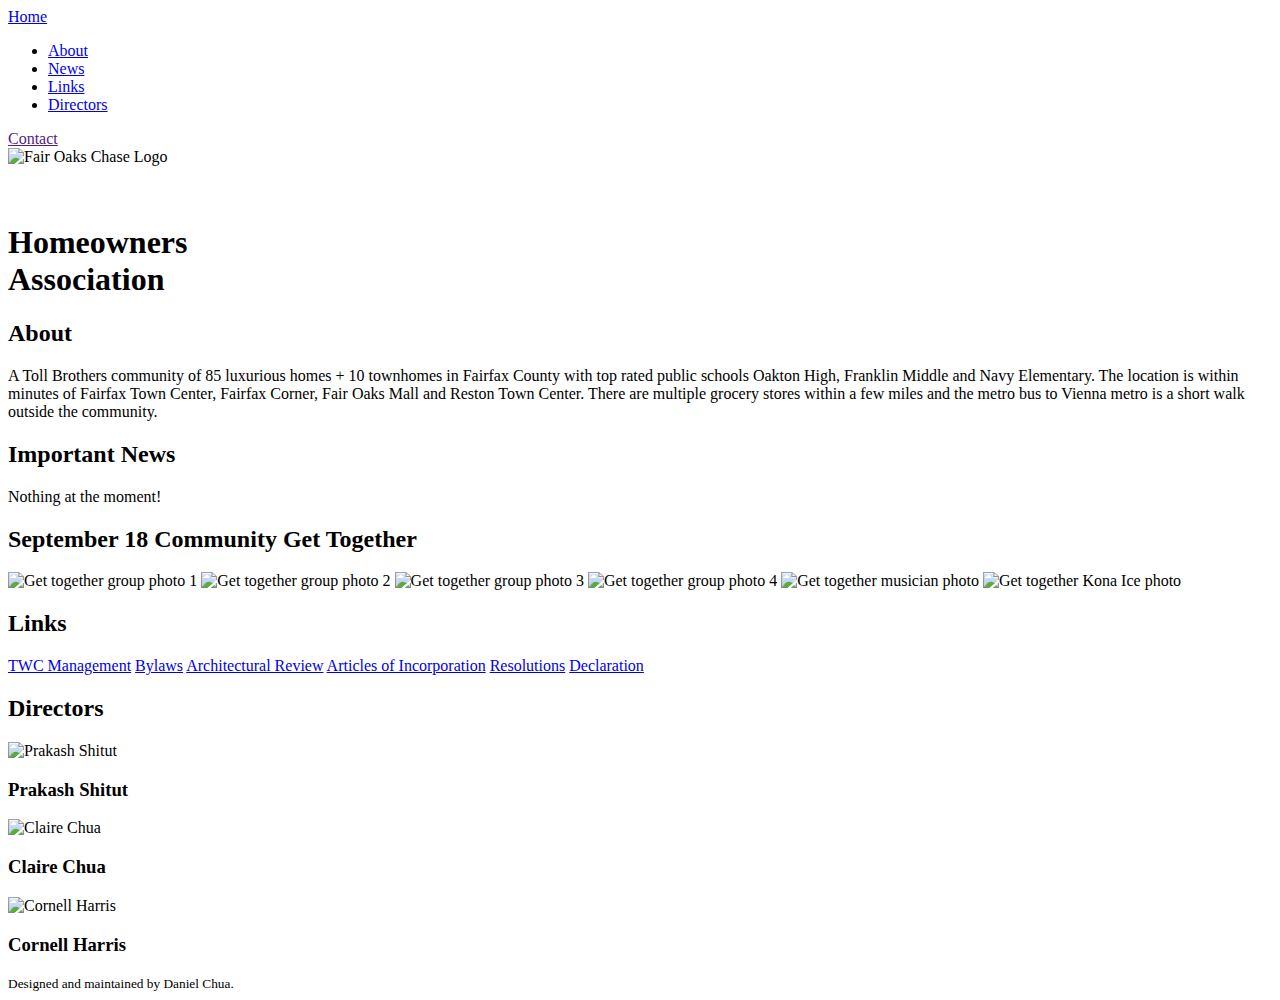
==== index.html @ 2e27244b "fix navbar links" ====
<!DOCTYPE html>
<html lang="en">
<head>
  <meta charset="UTF-8">
  <meta http-equiv="X-UA-Compatible" content="IE=edge">
  <meta name="viewport" content="width=device-width, initial-scale=1.0">
  <meta name="author" content="Daniel Chua" />
  <meta name="description" content="Neighborhood in Fairfax, VA." />
  <meta name="keywords" content="VA, Virginia, neighborhood, Fairfax" />

  <title>Fair Oaks Chase HOA</title>
  <link rel="stylesheet" href="style.css">
  <link rel="icon" href="assets/logo.jpg">
</head>
<body>
  <header>
    <nav class="navbar">
      <a href="index.html" class="links hover-color">Home</a>
      <ul>
        <li><a href="#about" class="links hover-color">About</a></li>
        <li><a href="#news" class="links hover-color">News</a></li>
        <li><a href="#links" class="links hover-color">Links</a></li>
        <li><a href="#directors" class="links">Directors</a></li>
      </ul>
      <a href="" class="links hover-color">Contact</a>
    </nav>
  </header>
  <section class="intro">
    <img src="assets/logo.jpg" alt="Fair Oaks Chase Logo">
    <div class="intro-title">
      <h1>
        <br>
        Homeowners <br>
        Association
      </h1>
    </div>
  </section>
  <section id="about" class="about-section dark-section">
    <div class="text-card hover-up">
      <h2>About</h2>
      <p>A  Toll Brothers community of 85 luxurious homes + 10 townhomes in Fairfax County with top rated public schools Oakton High, Franklin Middle and Navy Elementary. The location is within minutes of Fairfax Town Center, Fairfax Corner, Fair Oaks Mall and Reston Town Center. There are multiple grocery stores within a few miles and the metro bus to Vienna metro is a short walk outside the community.</p>
    </div>
  </section>
  <section id="news">
    <div class="text-card hover-up">
      <h2>Important News</h2>
      <p>Nothing at the moment!</p>
    </div>
  </section>
  <section class="get-together dark-section">
    <h2>September 18 Community Get Together</h2>
    <div class="get-together-photos">
        <img class="hover-up" src="assets/group1.jpg" alt="Get together group photo 1">
        <img class="hover-up" src="assets/group2.jpg" alt="Get together group photo 2">
        <img class="hover-up" src="assets/group3.jpg" alt="Get together group photo 3">
        <img class="hover-up" src="assets/group4.jpg" alt="Get together group photo 4">
        <img class="hover-up" src="assets/music1.jpg" alt="Get together musician photo">
        <img class="hover-up" src="assets/konaIce.jpg" alt="Get together Kona Ice photo">
    </div>
  </section>
  <section id="links" class="links-section light-section">
    <div class="text-card">
      <h2>Links</h2>
      <div class="link-grid">
        <a class="hover-link-button" target="_blank" href="http://twcmanagement.com/twc/outside_home.asp">TWC Management</a>
        <a class="hover-link-button" target="_blank" href="files/Bylaws.pdf">Bylaws</a>
        <a class="hover-link-button" target="_blank" href="files/Architectural_Review_Board.pdf">Architectural Review</a>
        <a class="hover-link-button" target="_blank" href="files/Articles_Of_Incorporation.pdf">Articles of Incorporation</a>
        <a class="hover-link-button" target="_blank" href="files/Resolutions.pdf">Resolutions</a>
        <a class="hover-link-button" target="_blank" href="files/Declaration.pdf">Declaration</a>
      </div>
    </div>
  </section>
  <section id="directors" class="dark-section">
    <h2>Directors</h2>
    <div class="directors-list">
      <div class="profile">
        <img src="assets/user.jpg" alt="Prakash Shitut" class="hover-up">
        <h3>Prakash Shitut</h3>
      </div>
      <div class="profile">
        <img src="assets/chua.jpg" alt="Claire Chua" class="hover-up">
        <h3>Claire Chua</h3>
      </div>
      <div class="profile">
        <img src="assets/harris.jpg" alt="Cornell Harris" class="hover-up">
        <h3>Cornell Harris</h3>
      </div>
    </div>
  </section>

  <footer>
    <small>Designed and maintained by Daniel Chua.</small>
  </footer>
</body>
</html>
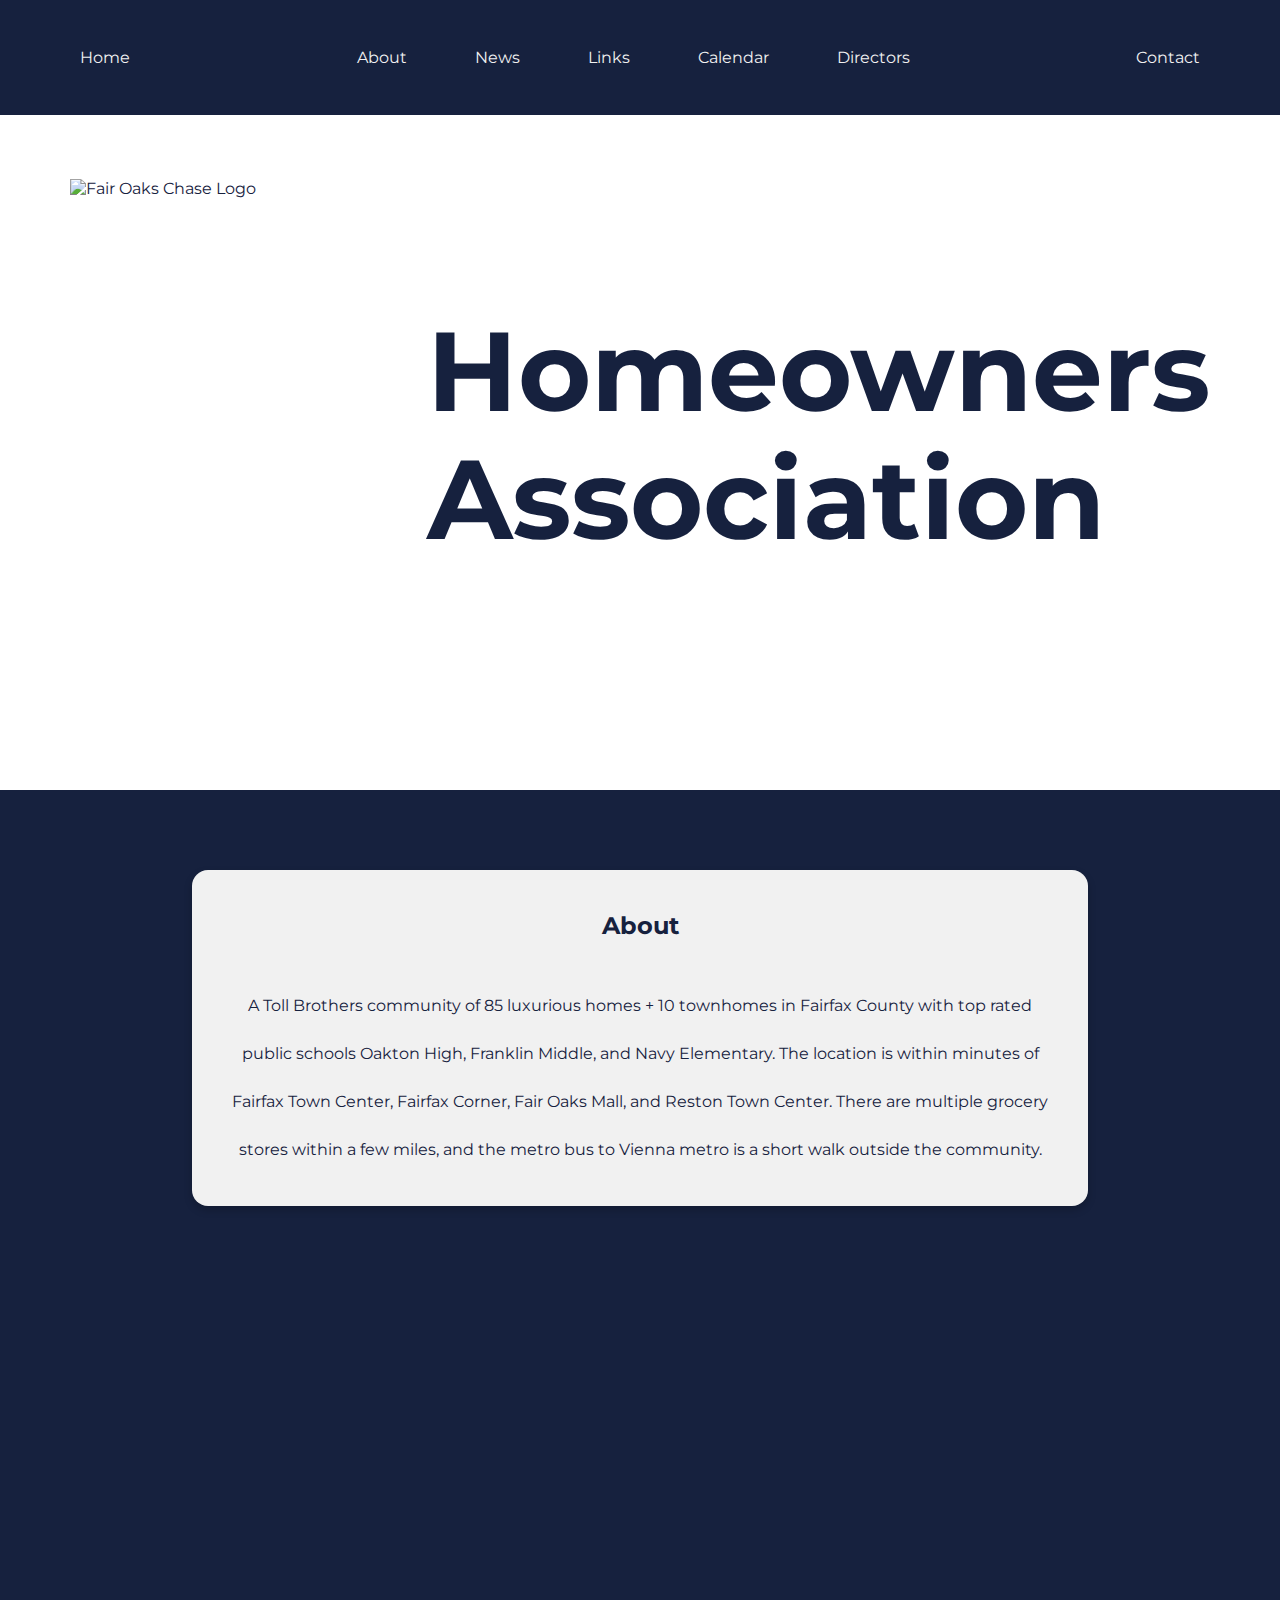
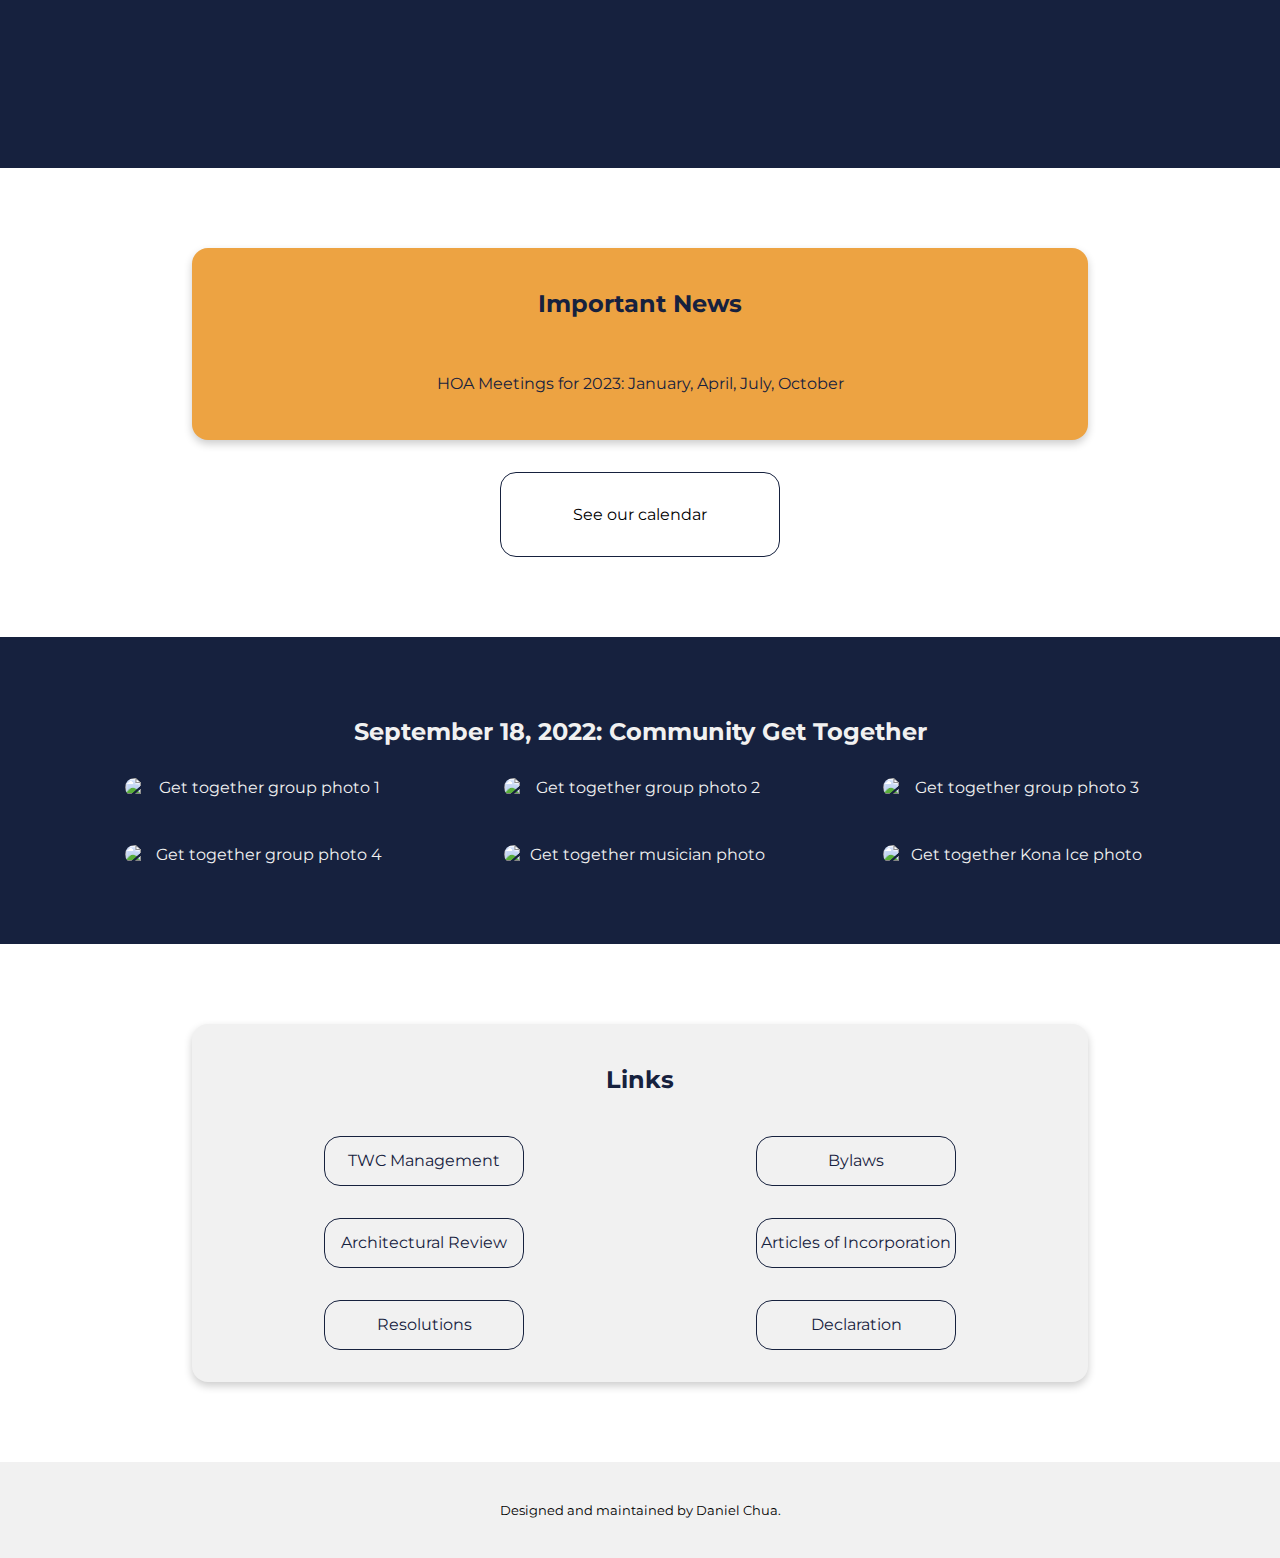
==== commit 021f6f24: "add calendar, map, and more" ====
--- a/index.html
+++ b/index.html
@@ -8,8 +8,8 @@
   <meta name="description" content="Neighborhood in Fairfax, VA." />
   <meta name="keywords" content="VA, Virginia, neighborhood, Fairfax" />
 
-  <title>Fair Oaks Chase HOA</title>
-  <link rel="stylesheet" href="style.css">
+  <title>Fair Oaks Chase Home</title>
+  <link rel="stylesheet" href="css/style.css">
   <link rel="icon" href="assets/logo.jpg">
 </head>
 <body>
@@ -20,9 +20,10 @@
         <li><a href="#about" class="links hover-color">About</a></li>
         <li><a href="#news" class="links hover-color">News</a></li>
         <li><a href="#links" class="links hover-color">Links</a></li>
-        <li><a href="#directors" class="links">Directors</a></li>
+        <li><a href="calendar.html" class="links hover-color">Calendar</a></li>
+        <li><a href="directors.html" class="links">Directors</a></li>
       </ul>
-      <a href="" class="links hover-color">Contact</a>
+      <a href="mailto:focdirectors@gmail.com" class="links hover-color">Contact</a>
     </nav>
   </header>
   <section class="intro">
@@ -38,17 +39,19 @@
   <section id="about" class="about-section dark-section">
     <div class="text-card hover-up">
       <h2>About</h2>
-      <p>A  Toll Brothers community of 85 luxurious homes + 10 townhomes in Fairfax County with top rated public schools Oakton High, Franklin Middle and Navy Elementary. The location is within minutes of Fairfax Town Center, Fairfax Corner, Fair Oaks Mall and Reston Town Center. There are multiple grocery stores within a few miles and the metro bus to Vienna metro is a short walk outside the community.</p>
+      <p>A  Toll Brothers community of 85 luxurious homes + 10 townhomes in Fairfax County with top rated public schools Oakton High, Franklin Middle, and Navy Elementary. The location is within minutes of Fairfax Town Center, Fairfax Corner, Fair Oaks Mall, and Reston Town Center. There are multiple grocery stores within a few miles, and the metro bus to Vienna metro is a short walk outside the community.</p>
     </div>
+    <iframe class="map" src="https://www.google.com/maps/embed?pb=!1m18!1m12!1m3!1d3106.036866066619!2d-77.3713180850122!3d38.877398355728566!2m3!1f0!2f0!3f0!3m2!1i1024!2i768!4f13.1!3m3!1m2!1s0x89b64f524dab2a09%3A0xfc59812345d6d589!2sPenderwood%20Dr%2C%20Virginia!5e0!3m2!1sen!2sus!4v1672404882894!5m2!1sen!2sus" width="600" height="450" style="border:0;" allowfullscreen="" loading="lazy" referrerpolicy="no-referrer-when-downgrade"></iframe>
   </section>
-  <section id="news">
+  <section id="news" class="news-section">
     <div class="text-card hover-up">
       <h2>Important News</h2>
-      <p>Nothing at the moment!</p>
+      <p>HOA Meetings for 2023: January, April, July, October</p>
     </div>
+    <a class="hover-link-button" href="calendar.html">See our calendar</a>
   </section>
   <section class="get-together dark-section">
-    <h2>September 18 Community Get Together</h2>
+    <h2>September 18, 2022: Community Get Together</h2>
     <div class="get-together-photos">
         <img class="hover-up" src="assets/group1.jpg" alt="Get together group photo 1">
         <img class="hover-up" src="assets/group2.jpg" alt="Get together group photo 2">
@@ -71,24 +74,6 @@
       </div>
     </div>
   </section>
-  <section id="directors" class="dark-section">
-    <h2>Directors</h2>
-    <div class="directors-list">
-      <div class="profile">
-        <img src="assets/user.jpg" alt="Prakash Shitut" class="hover-up">
-        <h3>Prakash Shitut</h3>
-      </div>
-      <div class="profile">
-        <img src="assets/chua.jpg" alt="Claire Chua" class="hover-up">
-        <h3>Claire Chua</h3>
-      </div>
-      <div class="profile">
-        <img src="assets/harris.jpg" alt="Cornell Harris" class="hover-up">
-        <h3>Cornell Harris</h3>
-      </div>
-    </div>
-  </section>
-
   <footer>
     <small>Designed and maintained by Daniel Chua.</small>
   </footer>
--- a/css/style.css
+++ b/css/style.css
@@ -0,0 +1,262 @@
+@import url('https://fonts.googleapis.com/css2?family=Montserrat&display=swap');
+@import './directors.css';
+
+/* General classes */
+:root {
+  --light: #f1f1f1;
+  --dark: #16213E;
+  --alt-blue: #0088a9;
+  --montserrat: 'Montserrat', sans-serif;
+  --gray: #eeeeee;
+  --orange: #eda342;
+}
+
+html,
+body {
+  scroll-behavior: smooth;
+  overflow-x: hidden;
+  width: 100%;
+}
+
+* {
+  margin: 0;
+  padding: 0;
+  box-sizing: border-box;
+  font-family: var(--montserrat);
+}
+
+.links {
+  text-decoration: none;
+  color: var(--light);
+}
+
+.hover-color {
+  transition: all 0.4s ease 0s;
+}
+.hover-color:hover {
+  color: var(--alt-blue);
+}
+.hover-up {
+  transition: 0.3s;
+}
+.hover-up:hover {
+  transform: translateY(-2%);
+}
+.hover-link-button {
+  height: 100%;
+  display: flex;
+  justify-content: center;
+  align-items: center;
+  border: 1px solid var(--dark);
+  border-radius: 1rem;
+  color: inherit;
+  text-decoration: none;
+  transition: 0.3s;
+}
+.hover-link-button:hover {
+  background-color: var(--gray);
+  color: var(--alt-blue)
+}
+
+section { 
+  width: 100%;
+  padding: 5rem;
+  text-align: center;
+}
+section h2 {
+  margin-bottom: 2rem;
+}
+.dark-section {
+  background-color: var(--dark);
+  color: var(--light);
+}
+.light-section {
+  background-color: white;
+  color: var(--dark)
+}
+.text-card {
+  margin: auto;
+  padding: 2rem;
+  width: 80%;
+  border-radius: 1rem;
+  box-shadow: 0 4px 8px 0 rgba(0,0,0,0.2);
+  background-color: var(--light);
+  color: var(--dark);
+  line-height: 3rem;
+}
+
+/* Navbar */
+.navbar {
+  width: 100%;
+  padding: 3rem 5rem;
+  display: flex;
+  justify-content: space-between;
+  align-items: center;
+  color: var(--light);
+  background-color: var(--dark);
+}
+
+.navbar ul {
+  list-style-type: none;
+}
+.navbar ul li {
+  margin: 0 2rem;
+  display: inline-block;
+}
+
+/* Section 1 */
+.intro {
+  width: 100%;
+  min-height: 75vh;
+  padding: 4rem;
+  display: flex;
+  justify-content: space-around;
+  text-align: left;
+  color: var(--dark);
+}
+.intro-title {
+  font-size: 3.5rem;
+  line-height: 8rem;
+}
+.intro img {
+  width: 30%;
+}
+
+@media all and (max-width: 1250px) {
+
+  .intro-title h1 {
+    padding: 0;
+    font-size: 3.5rem;
+  }
+
+}
+@media all and (max-width: 1000px) {
+  .intro-title h1 {
+    font-size: 3rem;
+  }
+}
+@media all and (max-width: 590px) {
+  .navbar {
+    display: none;
+  }
+  .intro-title {
+    padding-top: 20vh;
+    font-size: 3rem;
+  }
+  .intro-title h3 {
+    padding-top: 10vh;
+    font-size: 2rem;
+  }
+}
+@media all and (max-width: 410px) {
+  .intro-title {
+    font-size: 4rem;
+  }
+  .intro-title {
+    font-size: 1.5rem;
+  }
+}
+
+.about-section, .news-section {
+  display: grid;
+  justify-items: center;
+  gap: 2rem;
+}
+.about-section .map {
+  border-radius: 1rem;
+  width: 80%;
+}
+
+/* @media all and (max-width: 1150px) {
+  .about {
+    flex-direction: column;
+    gap: 3rem;
+    padding: 2.5rem;
+  }
+  .about .text-card {
+    width: 100%;
+  }
+  .club-photos {
+    width: 80%;
+  }
+  .img {
+    width: 100%;
+  }
+} */
+
+/* @media all and (max-width: 750px) {
+  .about-section {
+    flex-direction: column;
+    gap: 3rem;
+    padding: 0.5rem;
+  }
+  .about-section .text-card {
+    width: 100%;
+  }
+  .club-photos {
+    width: 100%;
+  }
+  .img {
+    width: 100%;
+  }
+} */
+
+/* News */
+.news-section .text-card {
+  background-color: var(--orange);
+}
+.news-section .hover-link-button {
+  padding: 2rem;
+  width: 25%;
+}
+
+/* Get together */
+.get-together-photos {
+  display: grid;
+  grid-template-columns: 1fr 1fr 1fr;
+  place-items: center;
+  gap: 3rem 1rem;
+}
+.get-together-photos img {
+  width: 75%;
+  border-radius: 1rem;
+}
+
+
+/* Links */
+.links-section {
+  background-color: white;
+  padding: 5rem;
+  color: var(--dark);
+  text-align: center;
+}
+.link-grid {
+  display: grid;
+  grid-template-columns: 1fr 1fr;
+  grid-template-rows: 1fr 1fr 1fr;
+  place-items: center;
+  gap: 2rem;
+}
+.link-grid a {
+  width: 50%;
+}
+
+/* Calendar */
+.calendar {
+  color: var(--dark);
+}
+
+/* Footer */
+footer {
+  background-color: var(--light);
+  min-height: 10vh;
+  padding: 2.5rem 5rem;
+  display: flex;
+  flex-direction: column;
+  justify-content: space-between;
+  align-items: center;
+}
+
+footer small {
+  text-align: center;
+}
